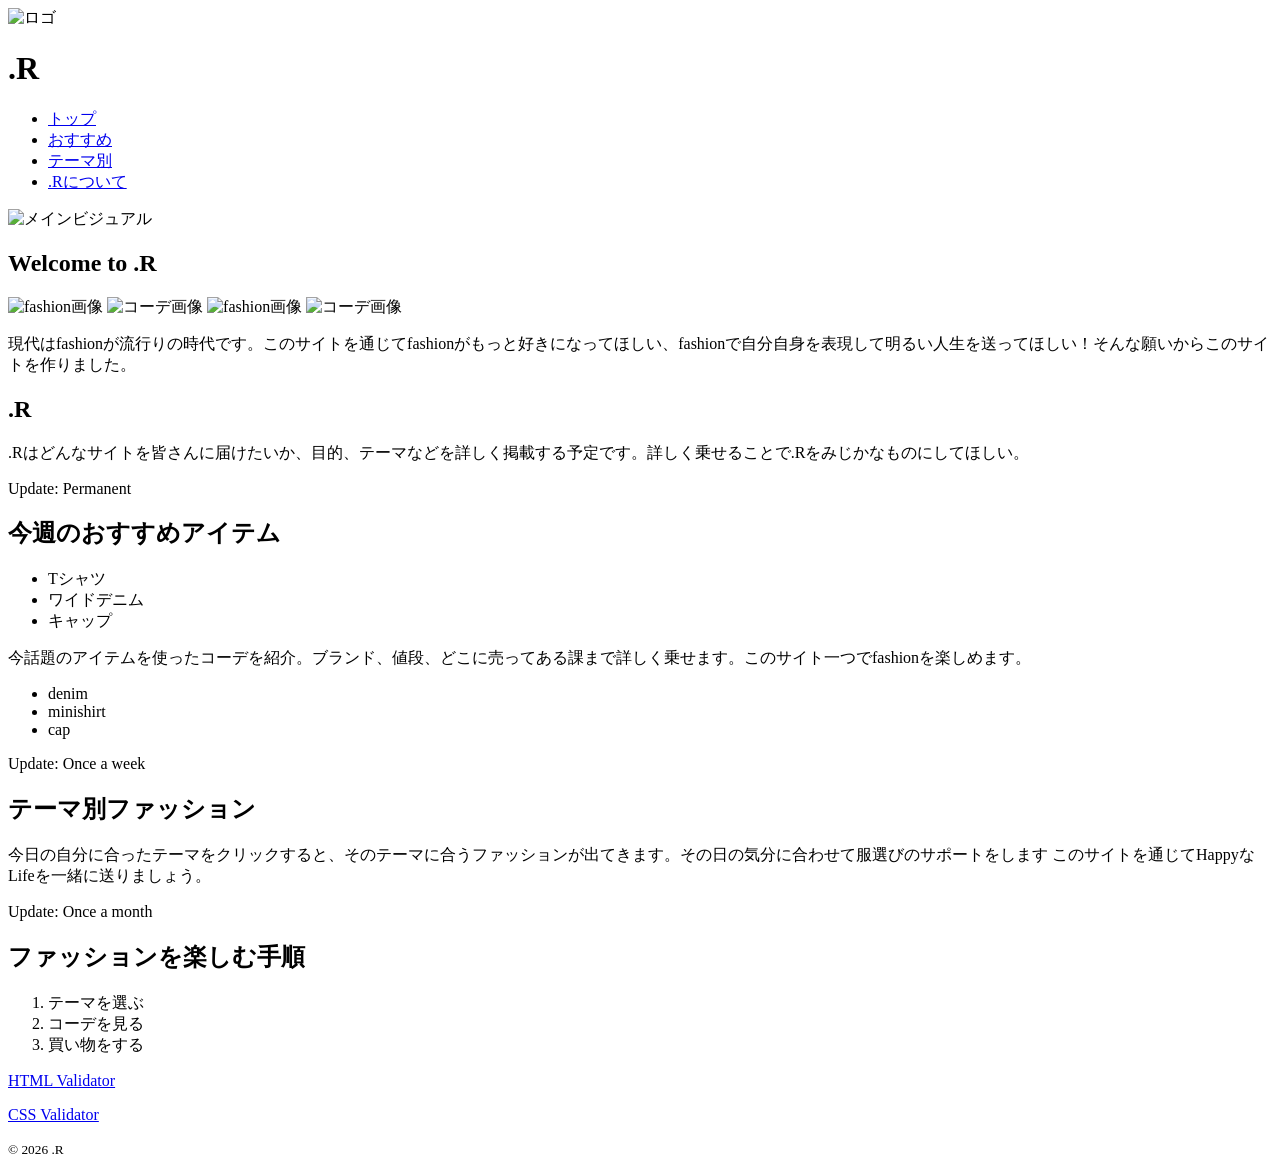
==== index.html @ 1b803a6f "Add files via upload" ====
<!DOCTYPE html>
<html lang="ja">
<head>
    <meta charset="UTF-8">

    <meta name="description" content=".Rはおすすめファッションやテーマ別コーディネートを紹介するWebサイトです。">
    <meta name="viewport" content="width=device-width, initial-scale=1.0">

    <title>.R:トップページ</title>

    <link rel="preconnect" href="https://fonts.googleapis.com">
    <link rel="preconnect" href="https://fonts.gstatic.com" crossorigin="anonymous">

    <link href="https://fonts.googleapis.com/css2?family=Noto+Serif+JP:wght@300;400;700&amp;display=swap" rel="stylesheet">

    <link rel="stylesheet" href="css/mystyle.css">


</head>

<body>

<header>

    <img src="image/logo.png"
     alt="ロゴ"
     class="logo"
     id="pagetop">

        <h1>.R</h1>
</header>

<nav>
    <ul>
        <li><a href="index.html">トップ</a></li>
        <li><a href="contents1.html">おすすめ</a></li>
        <li><a href="contents2.html">テーマ別</a></li>
        <li><a href="contents3.html">.Rについて</a></li>
    </ul>
</nav>

<article>

        <img src="image/main.jpg"
             alt="メインビジュアル"
             width="1100">

        <h1>Welcome to .R </h1>

        <img src="image/fashion01.jpg"
             alt="fashion画像"
             class="float-left"
             width="280"
             height="500">

        <img src="image/fashion02.jpg" alt="コーデ画像" width="280" height="500">
        <img src="image/fashion03.jpg" alt="fashion画像" width="280" height="500">
        <img src="image/fashion04.jpg" alt="コーデ画像" width="280" height="500">

        <div class="clear"></div>

        <p>
            現代はfashionが流行りの時代です。このサイトを通じてfashionがもっと好きになってほしい、fashionで自分自身を表現して明るい人生を送ってほしい！そんな願いからこのサイトを作りました。
        </p>
</article>

    <div class="box">
        <section>
            <h2>.R</h2>

            <p>
                .Rはどんなサイトを皆さんに届けたいか、目的、テーマなどを詳しく掲載する予定です。詳しく乗せることで.Rをみじかなものにしてほしい。
            </p>

            <p>Update: Permanent

            </p>
        </section>

        <section>
            <h2>今週のおすすめアイテム</h2>

            <ul>
                <li>Tシャツ</li>
                <li>ワイドデニム</li>
                <li>キャップ</li>
            </ul>

            <p>
                今話題のアイテムを使ったコーデを紹介。ブランド、値段、どこに売ってある課まで詳しく乗せます。このサイト一つでfashionを楽しめます。
            </p>

            <ul>
                <li>denim</li>
                <li>minishirt</li>
                <li>cap</li>
            </ul>

            <p>
                 Update: Once a week
            </p>
        </section>

        <section>
            <h2>テーマ別ファッション</h2>

            <p>
                今日の自分に合ったテーマをクリックすると、そのテーマに合うファッションが出てきます。その日の気分に合わせて服選びのサポートをします
                このサイトを通じてHappyなLifeを一緒に送りましょう。
            </p>
            <p>
                Update: Once a month
            </p>
        </section>
        <section>
            <h2>ファッションを楽しむ手順</h2>

            <ol>
                <li>テーマを選ぶ</li>
                <li>コーデを見る</li>
                <li>買い物をする</li>
            </ol>
        </section>
    </div>
    
   <footer>

<p>
<a href="https://validator.w3.org/">HTML Validator</a>
</p>

<p>
<a href="https://jigsaw.w3.org/css-validator/">CSS Validator</a>
</p>

<small>&copy; 2026 .R</small>

</footer>

</body>
</html>
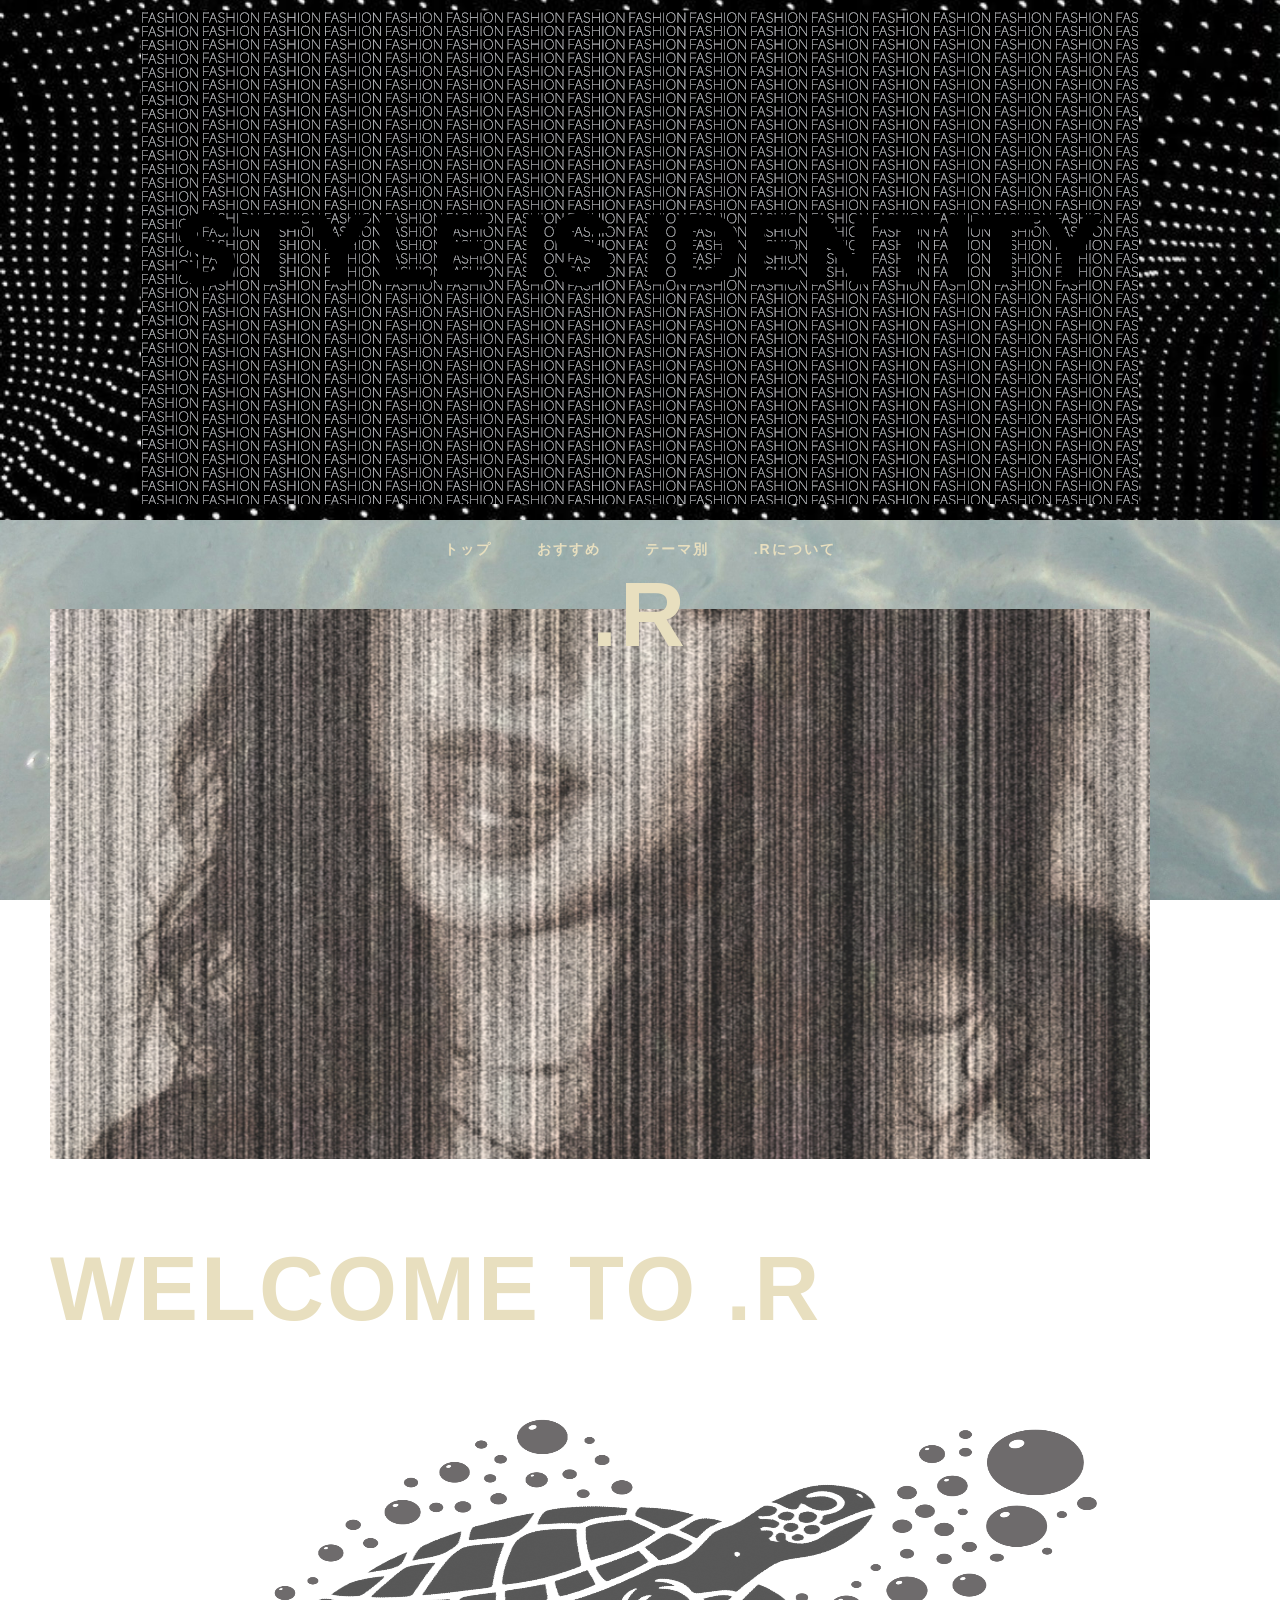
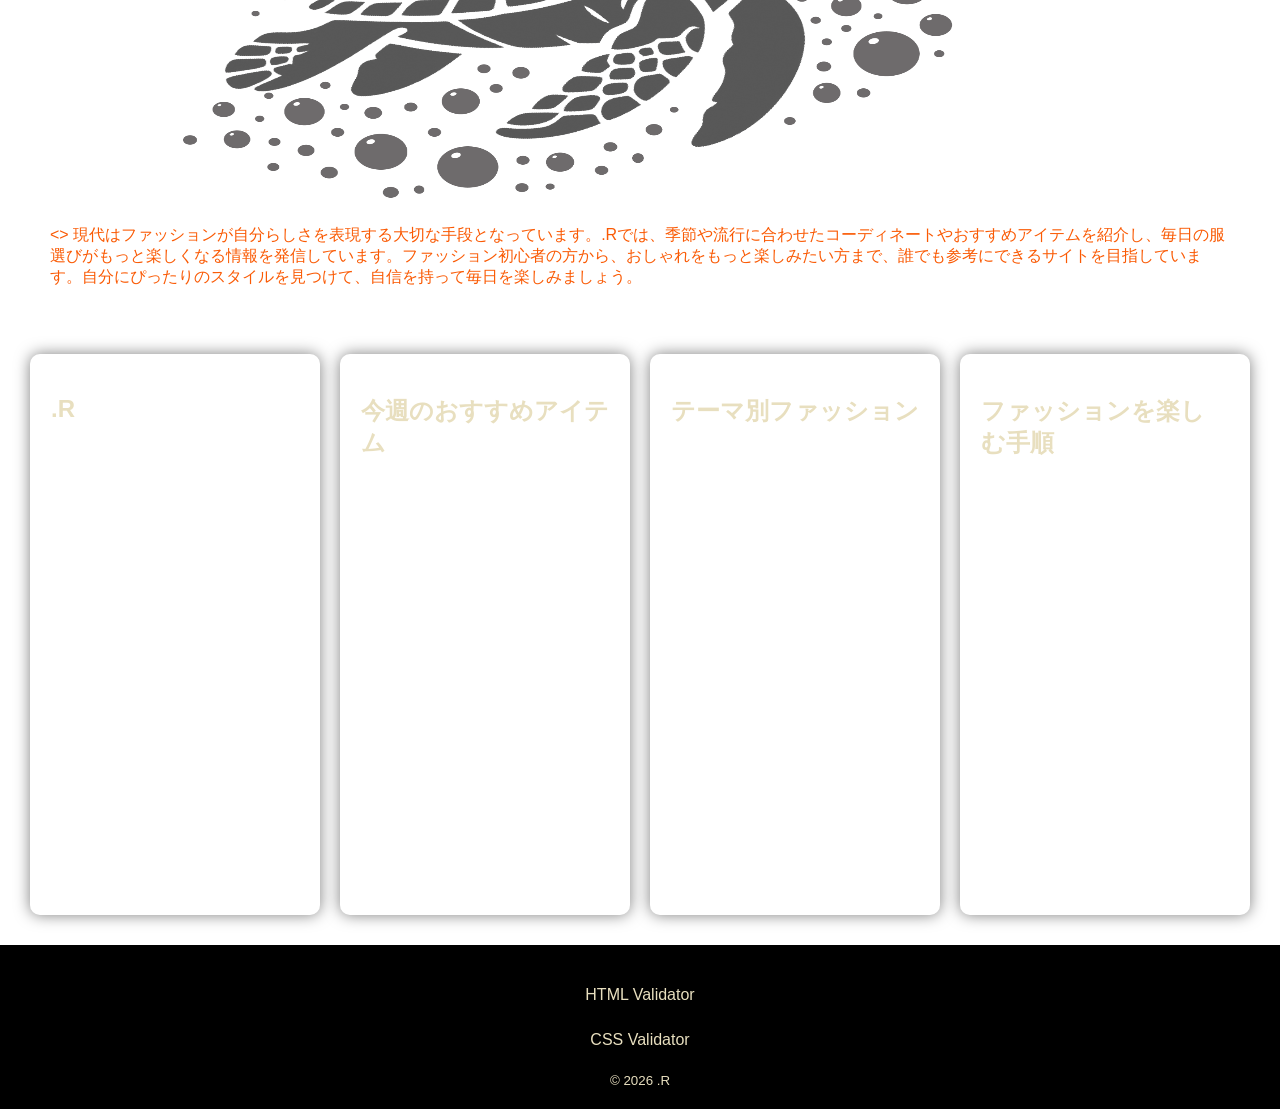
==== commit 9975008e: "Add files via upload" ====
--- a/index.html
+++ b/index.html
@@ -47,20 +47,17 @@
 
         <h1>Welcome to .R </h1>
 
-        <img src="image/fashion01.jpg"
+        <img src="image/fashion01.png"
              alt="fashion画像"
              class="float-left"
-             width="280"
-             height="500">
-
-        <img src="image/fashion02.jpg" alt="コーデ画像" width="280" height="500">
-        <img src="image/fashion03.jpg" alt="fashion画像" width="280" height="500">
-        <img src="image/fashion04.jpg" alt="コーデ画像" width="280" height="500">
-
+             width="1200"
+             height="400">
+       
         <div class="clear"></div>
 
-        <p>
-            現代はfashionが流行りの時代です。このサイトを通じてfashionがもっと好きになってほしい、fashionで自分自身を表現して明るい人生を送ってほしい！そんな願いからこのサイトを作りました。
+        <>
+        現代はファッションが自分らしさを表現する大切な手段となっています。.Rでは、季節や流行に合わせたコーディネートやおすすめアイテムを紹介し、毎日の服選びがもっと楽しくなる情報を発信しています。ファッション初心者の方から、おしゃれをもっと楽しみたい方まで、誰でも参考にできるサイトを目指しています。自分にぴったりのスタイルを見つけて、自信を持って毎日を楽しみましょう。
+
         </p>
 </article>
 
@@ -68,9 +65,13 @@
         <section>
             <h2>.R</h2>
 
-            <p>
-                .Rはどんなサイトを皆さんに届けたいか、目的、テーマなどを詳しく掲載する予定です。詳しく乗せることで.Rをみじかなものにしてほしい。
-            </p>
+        <p>
+        .Rは、ファッションをもっと身近に感じてもらうためのWebサイトです。流行のコーディネートや季節ごとのおすすめアイテム、着こなしのポイントなどを分かりやすく紹介しています。毎日の服選びに迷った時や、新しいスタイルに挑戦したい時に役立つ情報を発信していきます。
+        </p>
+
+        <p>
+        初心者でも気軽に楽しめる内容を目指し、見るだけでファッションが好きになるサイト作りを心掛けています。
+        </p>
 
             <p>Update: Permanent
 
@@ -80,21 +81,9 @@
         <section>
             <h2>今週のおすすめアイテム</h2>
 
-            <ul>
-                <li>Tシャツ</li>
-                <li>ワイドデニム</li>
-                <li>キャップ</li>
-            </ul>
-
             <p>
-                今話題のアイテムを使ったコーデを紹介。ブランド、値段、どこに売ってある課まで詳しく乗せます。このサイト一つでfashionを楽しめます。
+            毎週注目されている人気アイテムを紹介します。ブランドや価格、購入できるショップだけでなく、おすすめの着回し方法やコーディネート例も掲載しています。トレンドを取り入れながら、自分らしいファッションを楽しめるようサポートします。
             </p>
-
-            <ul>
-                <li>denim</li>
-                <li>minishirt</li>
-                <li>cap</li>
-            </ul>
 
             <p>
                  Update: Once a week
@@ -104,10 +93,10 @@
         <section>
             <h2>テーマ別ファッション</h2>
 
-            <p>
-                今日の自分に合ったテーマをクリックすると、そのテーマに合うファッションが出てきます。その日の気分に合わせて服選びのサポートをします
-                このサイトを通じてHappyなLifeを一緒に送りましょう。
+           <p>
+            テーマを選んだら、おすすめのコーディネートやアイテムをチェックしましょう。気に入ったファッションを見つけたら、お店やオンラインショップで購入して、自分だけのおしゃれを楽しんでください。.Rは毎週新しい情報を更新しています。
             </p>
+
             <p>
                 Update: Once a month
             </p>
--- a/css/mystyle.css
+++ b/css/mystyle.css
@@ -0,0 +1,230 @@
+body{
+color: #fa5a04;
+font-family:   Arial, sans-serif;
+margin: 0;
+
+background-image: url("../image/kuro.jpg");
+background-position: center center;
+background-attachment: fixed;
+background-size: cover;
+}
+
+header{
+   background-image: url("../image/2.jpg");
+    background-size: cover;
+    background-position: center;
+    height: 500px;
+    color: white;
+    text-align: center;
+    padding: 10px;
+    position: relative;
+}
+
+article{
+background-color: transparent;
+margin: 30px;
+padding: 20px;
+border-radius: 10px;
+}
+
+.box{
+display: flex;
+gap: 20px;
+margin: 30px;
+}
+
+section{
+background-color: rgba(255,255,255,0.05);
+border: 1px solid rgba(255,255,255,0.2);
+color: white;
+padding: 20px;
+border-radius: 10px;
+width: 22%;
+
+box-shadow: 0 0 15px rgba(0,0,0,0.5);
+
+}
+
+h1{
+color: #e8dfbf;
+font-size:90px;
+font-weight:700;
+letter-spacing:5px;
+color: #e8dfbf;
+letter-spacing: 3px;
+text-transform: uppercase;
+}
+
+h2{
+color: #e8dfbf;
+text-transform:uppercase;
+}
+
+footer{
+background-color: black;
+color: #e8dfbf;
+text-align: center;
+padding: 20px;
+}
+
+span{
+color: red;
+font-weight: bold;
+}
+
+img{
+     max-width: 100%;
+}
+
+p{
+    line-height: 1.8;
+}
+
+.logo{
+    display: block;
+    margin: 0 auto;
+}
+
+.float-left{
+    float: left;
+    margin-right: 20px;
+}
+
+.clear{
+    clear: both;
+}
+
+@media screen and (max-width:768px){
+
+.box{
+    flex-direction: column;
+}
+
+section{
+    width:auto;
+}
+
+}
+
+nav{
+    text-align: center;
+    margin: 20px 0;
+}
+
+nav ul{
+    list-style: none;
+    padding: 0;
+}
+
+nav li{
+    display: inline-block;
+    margin: 0 20px;
+}
+
+nav a{
+    text-decoration: none;
+    color: #e8dfbf;
+    font-family: Arial, sans-serif;
+    font-weight: bold;
+    font-size: 14px;
+    letter-spacing: 2px;
+}
+
+ul{
+    list-style-image: url("../image/icon.png");
+}
+
+.pan li{
+    display:inline;
+}
+
+.back-top{
+    text-align:center;
+    font-weight:bold;
+}
+
+a:link{
+    color:#e8dfbf;
+    text-decoration:none;
+}
+
+a:visited{
+    color:#d8cba5;
+}
+
+a:hover{
+    color:#fa5a04;
+    text-decoration:underline;
+}
+
+a:active{
+    color:red;
+}
+
+.float-left{
+    float: left;
+    margin-right: 20px;
+    margin-bottom: 10px;
+}
+
+@media print{
+
+body{
+background:none;
+color:black;
+}
+
+header{
+background:none;
+color:black;
+}
+
+nav{
+display:none;
+}
+
+footer{
+display:none;
+}
+
+.fashion{
+    position: relative;
+    width: 300px;
+    margin: 30px auto;
+}
+
+.fashion img{
+    width:100%;
+    display:block;
+}
+
+.fashion a{
+    position:absolute;
+    color:white;
+    background:rgba(0,0,0,0.6);
+    padding:5px 10px;
+    border-radius:20px;
+    text-decoration:none;
+    font-size:14px;
+}
+
+.zara{
+    top:180px;
+    left:-70px;
+}
+
+.uniqlo{
+    top:80px;
+    right:-70px;
+}
+
+.fashion a:hover{
+    background:#fa5a04;
+}
+
+.prada{
+    top:30px;
+    right:-80px;
+}
+
+}
